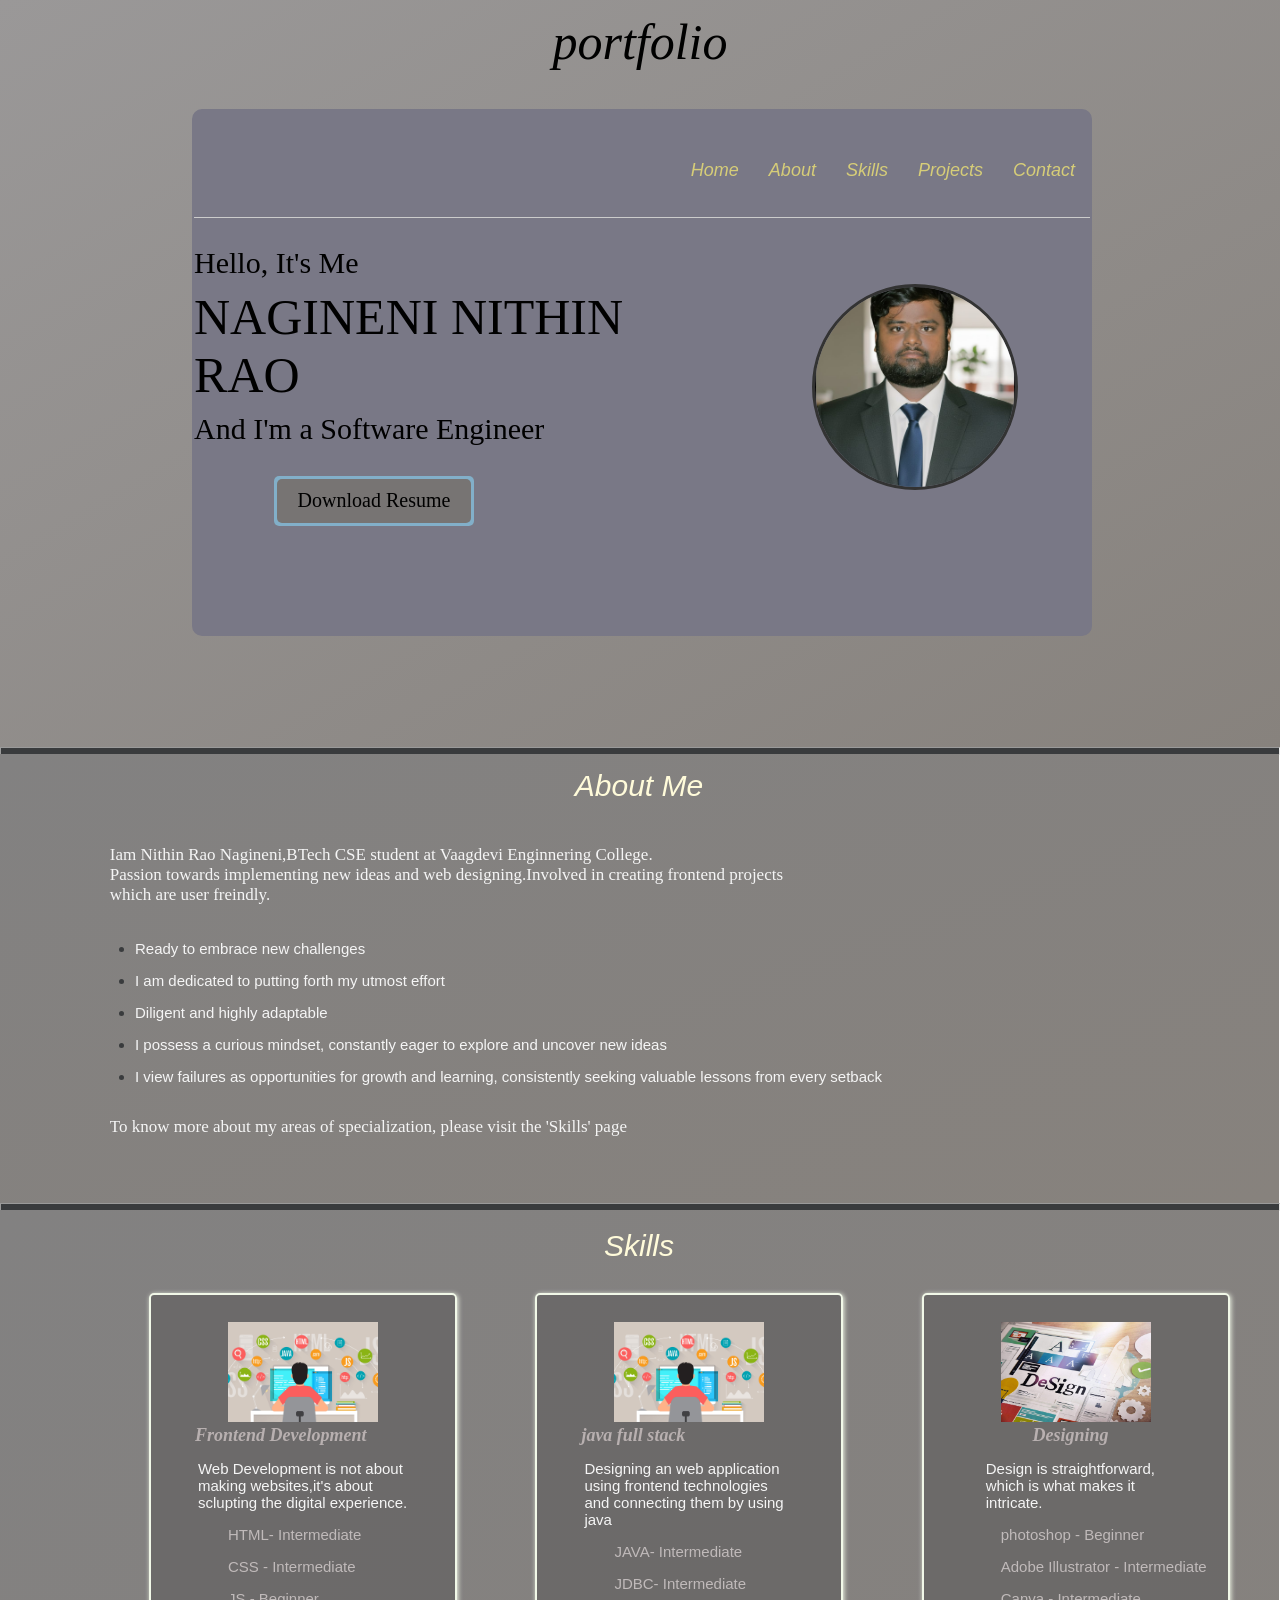
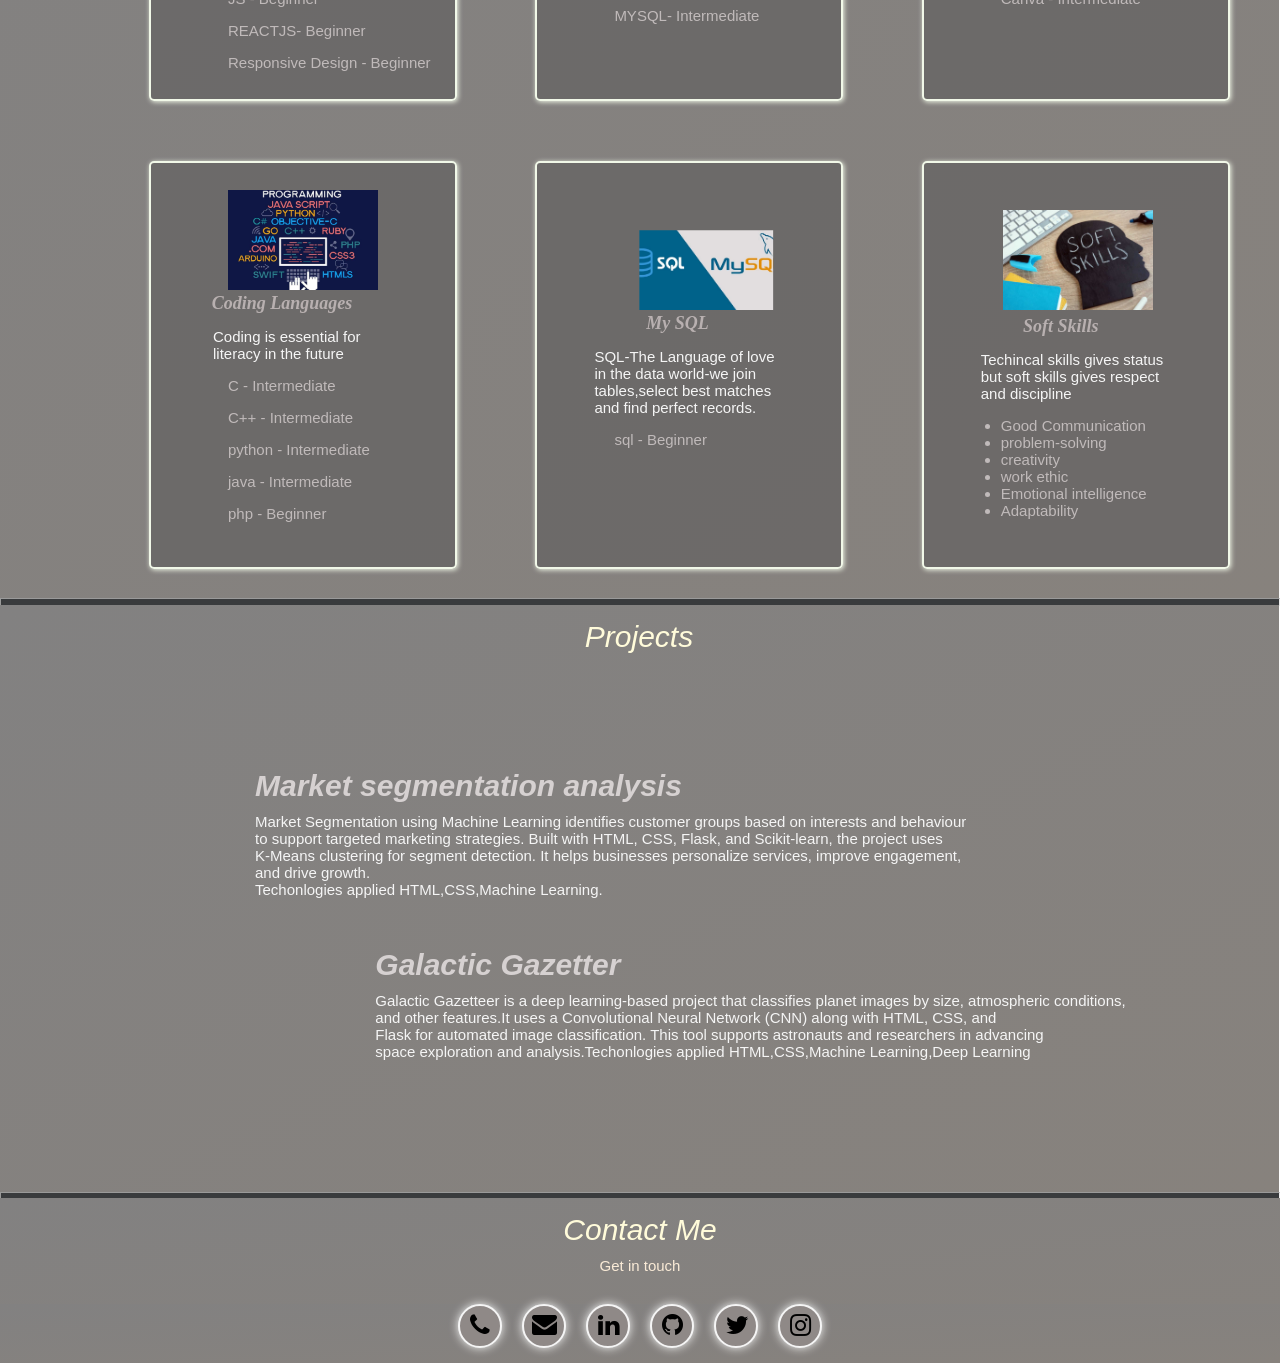
==== index.html @ 0d8ca375 "Add files via upload" ====
<html>
  <head>
    <meta charset="UTF-8" />
    <title>Portfolio</title>
    <link rel="stylesheet" href="portfolio.css" />
    <meta name="viewport" content="width=device-width, initial-scale=1.0" />
    <link
      rel="stylesheet"
      href="https://cdnjs.cloudflare.com/ajax/libs/font-awesome/4.7.0/css/font-awesome.min.css"
    />
  </head>
  <body>
    <!--landing page-->
    <div id="landing">
      <header id="p">portfolio</header>
      <div id="bb">
        <p id="opennav" onclick="openNav()">&#9776;</p>
        <ul class="col-12 col-s-12" id="nav">
          <a
            href="javascrpit:void(0)"
            id="clobt"
            class="closebtn"
            onclick="closeNav()"
            >&times;</a
          >
          <li><a href="#landing">Home</a></li>
          <li><a href="#about">About</a></li>
          <li><a href="#skills">Skills</a></li>
          <li><a href="#projects">Projects</a></li>
          <li><a href="#contact">Contact</a></li>
        </ul>
        <aside class="col-12 col-s-12">
          <div id="con-text">
            <p id="h">Hello, It's Me</p>
            <p id="name">NAGINENI NITHIN RAO</p>
            <p id="job">And I'm a Software Engineer</p>
            <div id="dr">
              <a
                href="https://drive.google.com/file/d/19feHz4hHH4O6u80BTQ4w1viLqyaZ58xB/view?usp=sharing"
                target="_blank"
                >Download Resume</a
              >
            </div>
          </div>
          <div id="con-photo">
            <img src="profileimage.jpg" alt="My Photo" id="profile-pic" />
          </div>
        </aside>
      </div>
    </div>
    <hr />
    <!--About-->
    <div id="about">
      <div id="matter">
        <header id="a">About Me</header>
        <p id="intro">
          Iam Nithin Rao Nagineni,BTech CSE student at Vaagdevi Enginnering
          College.<br />
          Passion towards implementing new ideas and web designing.Involved in
          creating frontend projects<br />
          which are user freindly.
        </p>
        <br />
        <ul>
          <li><p class="po">Ready to embrace new challenges</p></li>
          <li>
            <p class="po">I am dedicated to putting forth my utmost effort</p>
          </li>
          <li><p class="po">Diligent and highly adaptable</p></li>
          <li>
            <p class="po">
              I possess a curious mindset, constantly eager to explore and
              uncover new ideas
            </p>
          </li>
          <li>
            <p class="po">
              I view failures as opportunities for growth and learning,
              consistently seeking valuable lessons from every setback
            </p>
          </li>
        </ul>
        <p id="skil">
          To know more about my areas of specialization, please visit the
          'Skills' page
        </p>
      </div>
    </div>
    <hr />
    <!--Skills-->
    <div id="skills">
      <div id="skillpart">
        <header id="sk">Skills</header>
        <div id="ski">
          <!--web development-->
          <main class="box">
            <article>
              <img src="web.jpg" id="wb" />
            </article>
            <section>
              <div class="topic topicwb">
                <h3>Frontend Development</h3>
                <p>
                  Web Development is not about making websites,it's about
                  sclupting the digital experience.
                </p>
              </div>
              <div class="sklevel">
                <p>HTML- Intermediate</p>
                <p>CSS - Intermediate</p>
                <p>JS - Beginner</p>
                <p>REACTJS- Beginner</p>
                <p>Responsive Design - Beginner</p>
              </div>
            </section>
          </main>
          <!--java fullstack developer-->
          <main class="box">
            <article>
              <img src="web.jpg" id="wb" />
            </article>
            <section>
              <div class="topic topicwb">
                <h3>java full stack</h3>
                <p>
                  Designing an web application using frontend technologies and
                  connecting them by using java
                </p>
              </div>
              <div class="sklevel">
                <p>JAVA- Intermediate</p>
                <p>JDBC- Intermediate</p>
                <p>MYSQL- Intermediate</p>
                <!--<p>JS - Beginner</p>
                                <p>Responsive Design - Beginner</p> -->
              </div>
            </section>
          </main>
          <!--designing-->
          <main class="box">
            <article>
              <img src="Design.jpg" id="des" />
            </article>
            <section>
              <div class="topic topicdes">
                <h3>Designing</h3>
                <p>
                  Design is straightforward, which is what makes it intricate.
                </p>
              </div>
              <div class="sklevel">
                <p>photoshop - Beginner</p>
                <p>Adobe Illustrator - Intermediate</p>
                <p>Canva - Intermediate</p>
              </div>
            </section>
          </main>
          <!--coding lang.-->
          <main class="box">
            <article>
              <img src="cod.jpg" id="cl" />
            </article>
            <section>
              <div class="topic topiccl">
                <h3>Coding Languages</h3>
                <p>Coding is essential for literacy in the future</p>
              </div>
              <div class="sklevel">
                <p>C - Intermediate</p>
                <p>C++ - Intermediate</p>
                <p>python - Intermediate</p>
                <p>java - Intermediate</p>
                <p>php - Beginner</p>
              </div>
            </section>
          </main>
          <!--sql.-->
          <main class="box boxsql">
            <article>
              <img src="sql.jpg" id="sql" />
            </article>
            <section>
              <div class="topic topicsql">
                <h3>My SQL</h3>
                <p>
                  SQL-The Language of love in the data world-we join
                  tables,select best matches and find perfect records.
                </p>
              </div>
              <div class="sklevel">
                <p>sql - Beginner</p>
              </div>
            </section>
          </main>
          <!--remaining-->
          <main class="box">
            <article>
              <img src="soft.jpg" id="ss" />
            </article>
            <section>
              <div class="topic topicss">
                <h3>Soft Skills</h3>
                <p>
                  Techincal skills gives status but soft skills gives respect
                  and discipline
                </p>
              </div>
              <ul class="sklevel">
                <li>Good Communication</li>
                <li>problem-solving</li>
                <li>creativity</li>
                <li>work ethic</li>
                <li>Emotional intelligence</li>
                <li>Adaptability</li>
              </ul>
            </section>
          </main>
        </div>
      </div>
    </div>
    <hr />
    <!--projects-->
    <div id="projects">
      <header id="ph">Projects</header>
      <div id="projpa">
        <!--portfolio-->
        <div class="pronamep">
          <svg height="auto" width="auto">
            <clipPath id="cir">
              <circle cx="120" cy="120" r="70" />
            </clipPath>
            <circle
              cx="120"
              cy="120"
              r="70"
              fill="none"
              stroke="#cecece"
              stroke-width="2px"
            />
            <!-- <image
              x="-58"
              y="-80"
              height="350"
              width="350"
              href="market.jpg"
              clip-path="url(#cir)"
            /> -->
          </svg>
          <main id="expp">
            <h3>Market segmentation analysis</h3>
            <p>
              Market Segmentation using Machine Learning identifies customer
              groups based on interests and behaviour<br>
              to support targeted marketing strategies. Built with HTML, CSS,
              Flask, and Scikit-learn, the project uses<br>
              K-Means clustering for segment detection. It helps businesses
              personalize services, improve engagement,<br>
              and drive growth. <br />Techonlogies applied HTML,CSS,Machine
              Learning.
            </p>
          </main>
        </div>
        <!--galactic-->
        <div class="pronameb">
          <main id="expb">
            <h3>Galactic Gazetter</h3>
            <p>
              Galactic Gazetteer is a deep learning-based project that
              classifies planet images by size, atmospheric conditions,<br> and
              other features.It uses a Convolutional Neural Network (CNN) along
              with HTML, CSS, and <br>Flask for automated image classification. This
              tool supports astronauts and researchers in advancing<br> space
              exploration and analysis.Techonlogies applied HTML,CSS,Machine
              Learning,Deep Learning
            </p>
          </main>
        </div>
      </div>
    </div>
    <hr />
    <!--contact-->
    <div id="contact">
      <header id="conhe">
        <p id="cm">Contact Me</p>
        <p id="git">Get in touch</p>
      </header>
      <div id="sl">
        <a href="tel:+919346453961"
          ><div id="c"><i class="fa fa-phone" id="fa"></i></div
        ></a>
        <a
          href="https://mail.google.com/mail/?view=cm&fs=1&to=nagineninithinrao399@gmail.com"
          target="_blank"
        >
          <div id="c"><i class="fa fa-envelope" id="mail"></i></div
        ></a>
        <a href="https://www.linkedin.com/in/nithin-rao-nagineni-589701262"
          ><div id="c"><i class="fa fa-linkedin" id="fa"></i></div
        ></a>
        <a href="https://github.com/nagineninithinrao"
          ><div id="c"><i class="fa fa-github" id="fa"></i></div
        ></a>
        <a href="https://x.com/nithin_nagineni?t=eUoH2cyWP7BgaZZUx0p5wg&s=09"
          ><div id="c"><i class="fa fa-twitter" id="fa"></i></div
        ></a>
        <a href="https://www.instagram.com/nithinnagineni/"
          ><div id="c"><i class="fa fa-instagram" id="fa"></i></div
        ></a>
      </div>
    </div>
  </body>
  <script src="portfolio.js"></script>
</html>
---- portfolio.css ----
body,
html {
  box-sizing: border-box;
  margin: 0;
  padding: 0;
}
[class*="col-"] {
  width: 100%;
}
#profile-pic {
  width: 150px; /* control size */
  height: 150px; /* make it square */
  border-radius: 50%; /* makes the image circular */
  object-fit: cover; /* crop if needed */
  border: 3px solid #333; /* optional border */
  display: block;
  margin: 20px auto; /* center horizontally and add vertical spacing */
}
aside.col-12.col-s-12 {
  display: flex;
  align-items: center;
  justify-content: space-evenly;
  gap: 20px;
  padding: 20px 0;
  border-top: 1px solid #ccc;
}

/* Text container */
#con-text {
  flex: 60%;
}

#con-text p {
  margin: 8px 0;
}

/* Photo container */
#con-photo {
  flex-shrink: 0;
  flex: 40%;
}

#profile-pic {
  width: 200px;
  height: 200px;
  border-radius: 50%;
  object-fit: cover;
  border: 3px solid #333;
  display: block;
}

/* Responsive: stack on small screens */
@media (max-width: 600px) {
  aside.col-12.col-s-12 {
    flex-direction: column;
    align-items: center;
    text-align: center;
  }

  #con-text {
    margin-bottom: 15px;
  }
}

@media only screen and (min-width: 600px) {
  .col-s-1 {
    width: 8.33%;
  }
  .col-s-2 {
    width: 16.66%;
  }
  .col-s-3 {
    width: 25%;
  }
  .col-s-4 {
    width: 33.33%;
  }
  .col-s-5 {
    width: 41.66%;
  }
  .col-s-6 {
    width: 50%;
  }
  .col-s-7 {
    width: 58.33%;
  }
  .col-s-8 {
    width: 66.66%;
  }
  .col-s-9 {
    width: 75%;
  }
  .col-s-10 {
    width: 83.33%;
  }
  .col-s-11 {
    width: 91.66%;
  }
  .col-s-12 {
    width: 100%;
  }
}
@media only screen and (min-width: 768px) {
  .col-1 {
    width: 8.33%;
  }
  .col-2 {
    width: 16.66%;
  }
  .col-3 {
    width: 25%;
  }
  .col-4 {
    width: 33.33%;
  }
  .col-5 {
    width: 41.66%;
  }
  .col-6 {
    width: 50%;
  }
  .col-7 {
    width: 58.33%;
  }
  .col-8 {
    width: 66.66%;
  }
  .col-9 {
    width: 75%;
  }
  .col-10 {
    width: 83.33%;
  }
  .col-11 {
    width: 91.66%;
  }
  .col-12 {
    width: 100%;
  }
}
/*Landing page*/
#landing {
  width: 100%;
  height: 747px;
  background-image: linear-gradient(
    to bottom right,
    rgb(154, 152, 152),
    rgb(135, 130, 125)
  );
}
#p {
  font-size: 2em;
  padding-top: 1%;
  text-align: center;
  font-size: 50px;
  font-style: italic;
  font-family: Cambria, Cochin, Georgia, Times, "Times New Roman", serif;
  text-shadow: 1px 1px #b19b59;
}

#bb {
  width: 70%;
  height: 70%;
  margin-left: 15%;
  margin-top: 3%;
  display: block;
  justify-content: center;
  align-content: center;
  background-color: #797886;
  box-shadow: 2px 2px 4px transparent;
  border-radius: 10px;
  padding: 2px;
}

#opennav {
  display: none;
  font-size: 30px;
  cursor: pointer;
  margin-left: 15px;
  margin-top: 10px;
}
#clobt {
  text-decoration: none;
  display: none;
  position: absolute;
  top: -10px;
  right: 30px;
  font-size: 30px;
  color: #fffbda;
}
@media screen and (min-width: 0) and (max-width: 768px) {
  #bb {
    display: flex;
    justify-content: center;
    align-content: center;
    width: auto;
    height: auto;
    margin: 2%;
  }
}
#nav {
  list-style-type: none;
  margin-top: -50px;
  display: flex;
  justify-content: flex-end;
  padding: 0;
  overflow: hidden;
  background-color: inherit;
}
#nav li {
  float: left;
}
#nav li a {
  display: block;
  padding: 20px 15px;
  text-decoration: none;
  text-align: center;
  font-size: 18px;
  font-family: Arial, Helvetica, sans-serif;
  color: #d6cd78;
  font-style: italic;
  transition: color 0.5s ease;
}
#nav li a:hover {
  color: #213d2c;
}
@media screen and (min-width: 0) and (max-width: 600px) {
  #opennav,
  #clobt {
    display: block;
  }
  #nav {
    width: 0;
    height: auto;
    overflow-x: hidden;
    position: absolute;
    margin-top: 20px;
    display: block;
    transition: 0.5s;
    margin-left: -300px;
    margin-top: 50px;
  }
  #nav li {
    float: none;
  }
  #nav li a {
    padding: 23px;
  }
}
@media screen and (min-width: 600px) and (max-width: 768px) {
  #nav {
    width: auto;
    height: auto;
    overflow: hidden;
    position: relative;
    margin-top: 5px;
    display: block;
  }
  #nav li {
    float: none;
  }
  #nav li a {
    padding: 25px 20px;
  }
}
#con {
  margin: 40px 80px 20px;
  font-family: "Gill Sans", "Gill Sans MT", Calibri, "Trebuchet MS", sans-serif;
}
#h {
  font-size: 30px;
  margin-bottom: 1px;
}
#name {
  font-size: 50px;
  margin-left: -5px;
  margin-top: 0;
  margin-bottom: 1px;
}
#job {
  margin-top: 0;
  font-size: 30px;
  margin-bottom: 0;
}
@media screen and (min-width: 600px) and (max-width: 768px) {
  #con {
    width: auto;
    margin: 10%;
  }
}
#dr {
  margin: 30px 80px 10px 80px;
  width: 180px;
  height: 30px;
  padding: 10px;
  position: relative;
  overflow: hidden;
  background-color: #777473;
  border-radius: 5px;
  display: flex;
  justify-content: center;
  align-items: center;
}
#dr::before {
  content: "";
  position: absolute;
  height: 180%;
  width: 220px;
  background-color: rgb(130, 175, 201);
  z-index: 1; /* Ensure it is below the text but above the background */
}
#dr:hover::before {
  animation: animate 3s linear infinite;
}
#dr::after {
  content: "";
  position: absolute;
  inset: 3px;
  background-color: inherit;
  border-radius: 5px;
  z-index: 2; /* Ensure it is above the ::before element but below the text */
}
@keyframes animate {
  0% {
    transform: rotate(0deg);
  }
  100% {
    transform: rotate(360deg);
  }
}
#dr a {
  text-decoration: none;
  color: black;
  font-size: 20px;
  z-index: 3; /* Ensure the text is above all other elements */
}
@media screen and (min-width: 600px) and (max-width: 768px) {
  #dr {
    margin: 10%;
  }
}
hr {
  background-color: #393b3d;
  height: 6px;
  margin: 0%;
}

/*about*/
#about {
  margin: -1px;
  padding: 2px 0 50px;
  width: 100%;
  height: auto;
  background-image: linear-gradient(
    to bottom right,
    rgb(130, 129, 129),
    rgb(135, 130, 125)
  );
  display: block;
}
#matter {
  margin: 0 10px;
}

#a {
  font-size: 30px;
  font-family: Verdana, Geneva, Tahoma, sans-serif;
  color: #fffbda;
  padding: 1% 25%;
  font-style: oblique;
  text-align: center;
}
#intro {
  color: whitesmoke;
  font-size: 17px;
  font-style: normal;
  font-family: Georgia, "Times New Roman", Times, serif;
  padding: 1% 8% 0;
}
#about ul {
  list-style-type: disc;
  color: #393b3d;
  padding: 0% 10%;
  margin-top: -15px;
  margin-bottom: 25px;
}

#about li .po {
  color: whitesmoke;
  font-size: 15px;
  font-family: Arial, Helvetica, sans-serif;
}
#skil {
  color: whitesmoke;
  font-size: 17px;
  font-style: normal;
  font-family: Georgia, "Times New Roman", Times, serif;
  padding: 1% 8% 0;
  margin-top: -5px;
}

/*skills*/

#skills {
  margin: -1px;
  width: 100%;
  height: auto;
  background-image: linear-gradient(
    to bottom right,
    rgb(130, 129, 129),
    rgb(135, 130, 125)
  );
}
#skillpart {
  margin: 0 10px;
}
#sk {
  font-size: 30px;
  font-family: Verdana, Geneva, Tahoma, sans-serif;
  color: #fffbda;
  font-style: oblique;
  text-align: center;
  padding-top: 1.5%;
}
#ski {
  display: flex;
  flex-wrap: wrap;
  justify-content: space-around;
  margin-left: 8%;
}
.box {
  width: 300px;
  height: 400px;
  padding: 2px;
  margin: 30px 20px;
  background-color: rgba(103, 101, 100, 0.8);
  border-radius: 5px;
  border: 2px solid #f1f8e8;
  box-shadow: 1px 1px 5px #f1f8e8;
  display: block;
  justify-content: center;
  transition: transform 0.5s ease;
}
@media screen and (min-width: 600px) and (max-width: 768px) {
  .box {
    margin: 25px 9px;
  }
}
.box img {
  width: 150px;
  height: 100px;
  object-fit: cover;
  margin: 25px 25% -15px;
}
.topic {
  padding: 0 10% 0;
}
.topic h3 {
  font-family: Georgia, "Times New Roman", Times, serif;
  font-size: 18px;
  font-style: italic;
  color: rgb(184, 176, 176);
  margin-bottom: -1px;
}
.topic p {
  font-family: Arial, Helvetica, sans-serif;
  font-size: 15px;
  color: whitesmoke;
}
.sklevel {
  font-family: sans-serif;
  color: rgb(192, 186, 186);
  font-size: 15px;
  padding-left: 25%;
}
.topicwb h3 {
  padding: 0 5%;
}
.topicwb p {
  padding: 0 15px;
}
.box img#des {
  clip-path: inset(19.8px px 0 1px);
}
.topicdes h3 {
  padding: 0 32%;
}
.topicdes p {
  padding: 0 30px;
}
.box img#cl {
  clip-path: inset(16px px 21px 3px);
}
.topiccl h3 {
  padding: 0 12%;
}
.topiccl p {
  padding: 0 30px;
}
.box img#sql {
  width: auto;
  padding: 20px 3 20px;
  clip-path: inset(40px 25px 2px);
}
.topicsql h3 {
  padding: 0 32%;
  margin-top: -2px;
}
.topicsql p {
  padding: 0 20px 0 25px;
}
.box img#cont {
  width: auto;
  clip-path: inset();
  padding: 20px 3 2px;
}
.topicont h3 {
  padding: 0 16%;
}
.topicont p {
  padding: 0 20px 0 25px;
}
.box img#ss {
  width: auto;
  clip-path: inset();
  padding: 20px 25px 3 2px;
}
.topicss h3 {
  padding: 0 28%;
}
.topicss p {
  padding: 0 20px 0 25px;
}
.box:hover {
  background-color: #777676;
  transform: scale(1.1);
}

/*projects*/
#projects {
  margin: -1px;
  width: 100%;
  height: auto;
  background-image: linear-gradient(
    to bottom right,
    rgb(130, 129, 129),
    rgb(135, 130, 125)
  );
}
#Ph {
  font-size: 30px;
  font-style: oblique;
  font-family: Verdana, Geneva, Tahoma, sans-serif;
  color: #fffbda;
  text-align: center;
  padding-top: 15px;
}
.pronamep {
  width: 70%;
  height: 250px;
  margin: 1.5% 15% 0;
  display: flex;
}

#expp {
  margin: 4% 54% 0 0;
}
#expp h3 {
  font-size: 30px;
  font-family: "Franklin Gothic Medium", "Arial Narrow", Arial, sans-serif;
  font-style: italic;
  color: rgb(214, 209, 209);
  margin: 14% auto 0 15%;
  white-space: nowrap;
  text-align: center;
}
#expp p {
  font-family: Arial, Helvetica, sans-serif;
  font-size: 15px;
  color: whitesmoke;
  margin: 10px -200% 0 15%;
}
@media screen and (min-width: 600px) and (max-width: 768px) {
  #expp {
    margin: 8% 8% 0 0;
  }
  #expp h3 {
    margin: 8% 28% 0 28%;
  }
  #expp p {
    margin: 5px -50% 0 10%;
  }
}
.pronameb {
  width: 70%;
  height: 250px;
  display: flex;
  margin: 1.5% 15% 0 0;
}
#expb {
  margin: -5% 50% 0 10%;
}
#expb h3 {
  font-size: 30px;
  font-family: "Franklin Gothic Medium", "Arial Narrow", Arial, sans-serif;
  font-style: italic;
  color: rgb(214, 209, 209);
  margin: 14% auto 0 80%;
  white-space: nowrap;
  text-align: center;
}
#expb p {
  font-family: Arial, Helvetica, sans-serif;
  font-size: 15px;
  color: whitesmoke;
  margin: 10px -300% 0 80%;
}
.pronameb img {
  width: 150px;
  height: 150px;
  object-fit: cover;
  border-radius: 50%;
  margin: -30px 180px;
}

@media screen and (min-width: 600px) and (max-width: 768px) {
  #expb {
    margin: 0 10% 0 10%;
  }
  #expb h3 {
    margin: -20% 80% 0;
  }
  #expb p {
    margin: 5px -120% 0 15%;
  }
}

/*contact*/
#contact {
  margin-top: -32px;
  width: 100%;
  height: auto;
  background-image: linear-gradient(
    to bottom right,
    rgb(130, 129, 129),
    rgb(135, 130, 125)
  );
}
#cm {
  font-size: 30px;
  font-style: oblique;
  font-family: Verdana, Geneva, Tahoma, sans-serif;
  color: #fffbda;
  text-align: center;
  padding-top: 15px;
}
#git {
  font-size: 15px;
  font-family: Arial, Helvetica, sans-serif;
  color: antiquewhite;
  text-align: center;
  margin: -20px 0 0 0;
}
#sl {
  background-image: linear-gradient(
    to bottom right,
    rgb(130, 129, 129),
    rgb(135, 130, 125)
  );
  display: flex;
  justify-content: center;
  align-items: flex-end;
  margin: 30px 0 0;
  padding-bottom: 15px;
  gap: 20px;
}
#c {
  width: 40px;
  height: 40px;
  border-radius: 50px;
  background-color: #8f8987;
  border: 2px solid whitesmoke;
  box-shadow: 0 0 10px whitesmoke;
}
#sl i {
  color: black;
  font-size: 25px;
}
#sl #mail {
  padding: 6px 8px;
}
#sl #fa {
  padding: 7px 10px;
}
#sl #facebook {
  padding: 8px 13px;
}
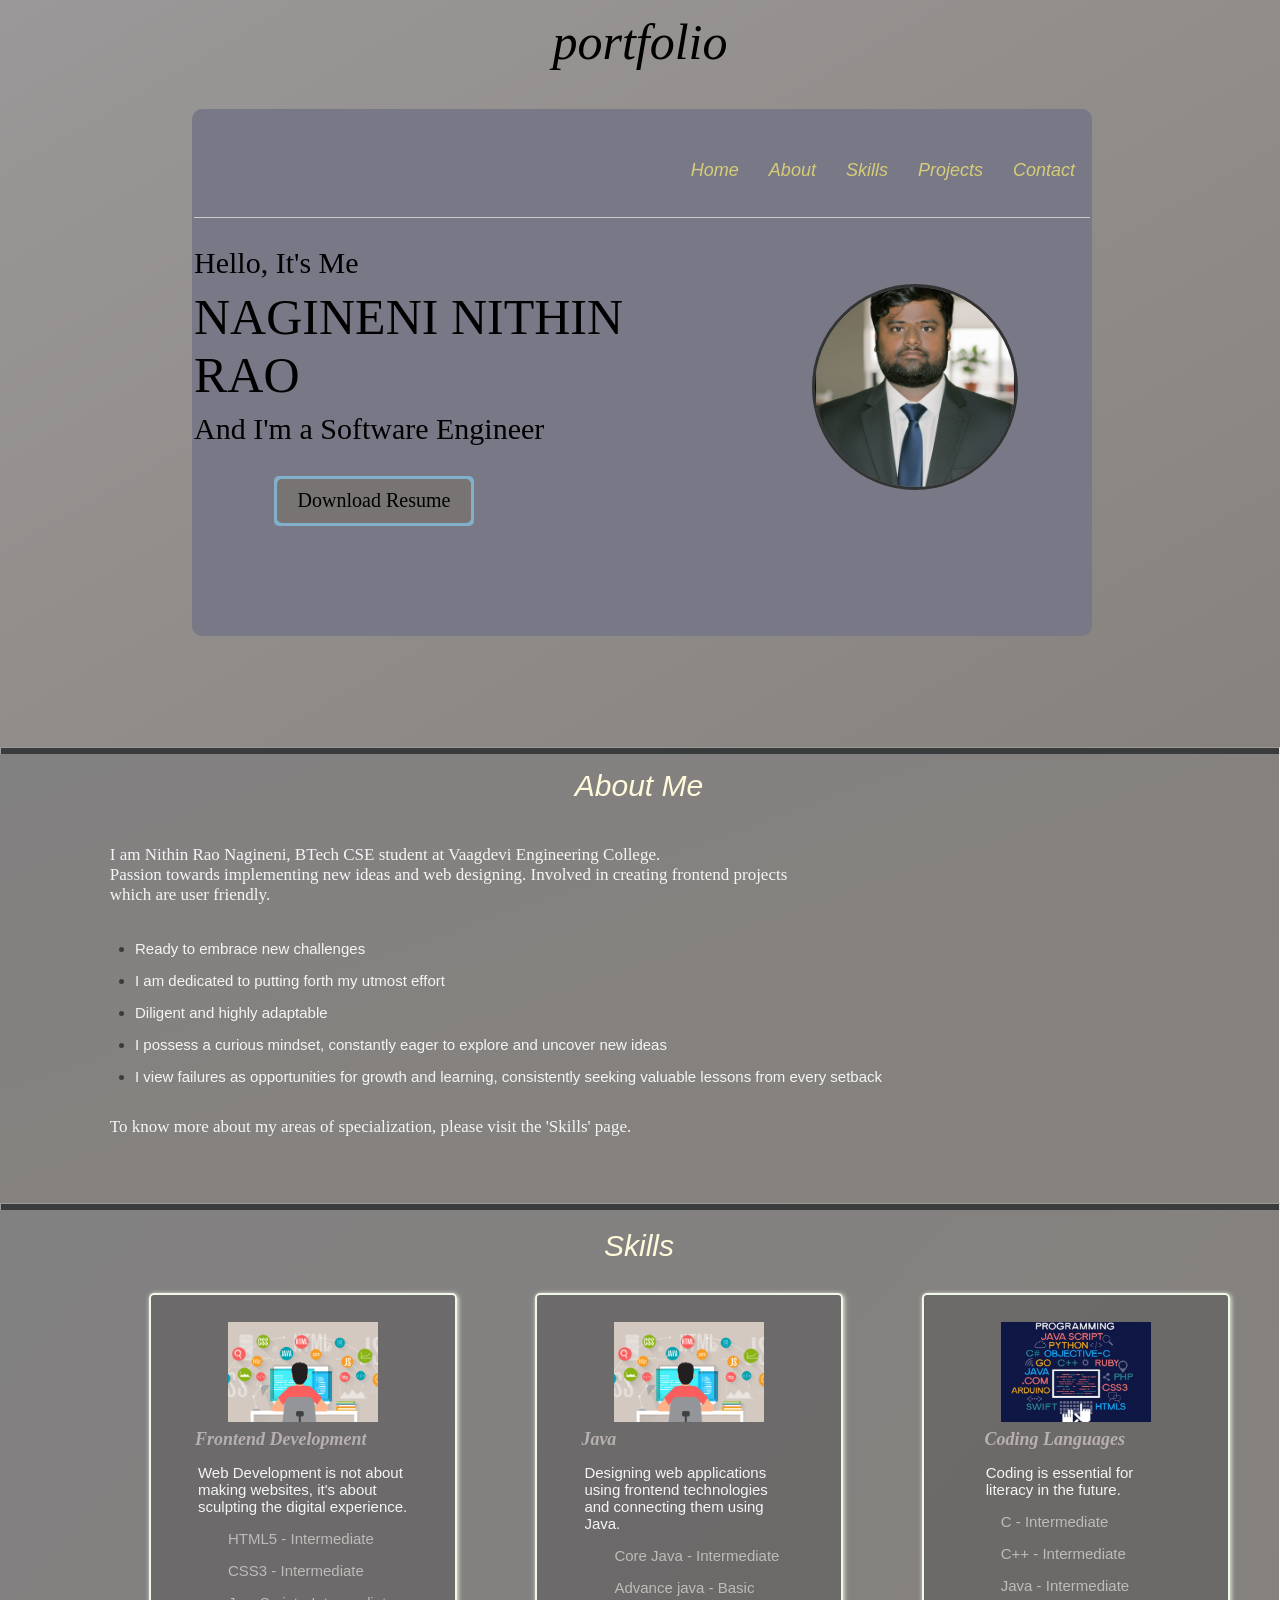
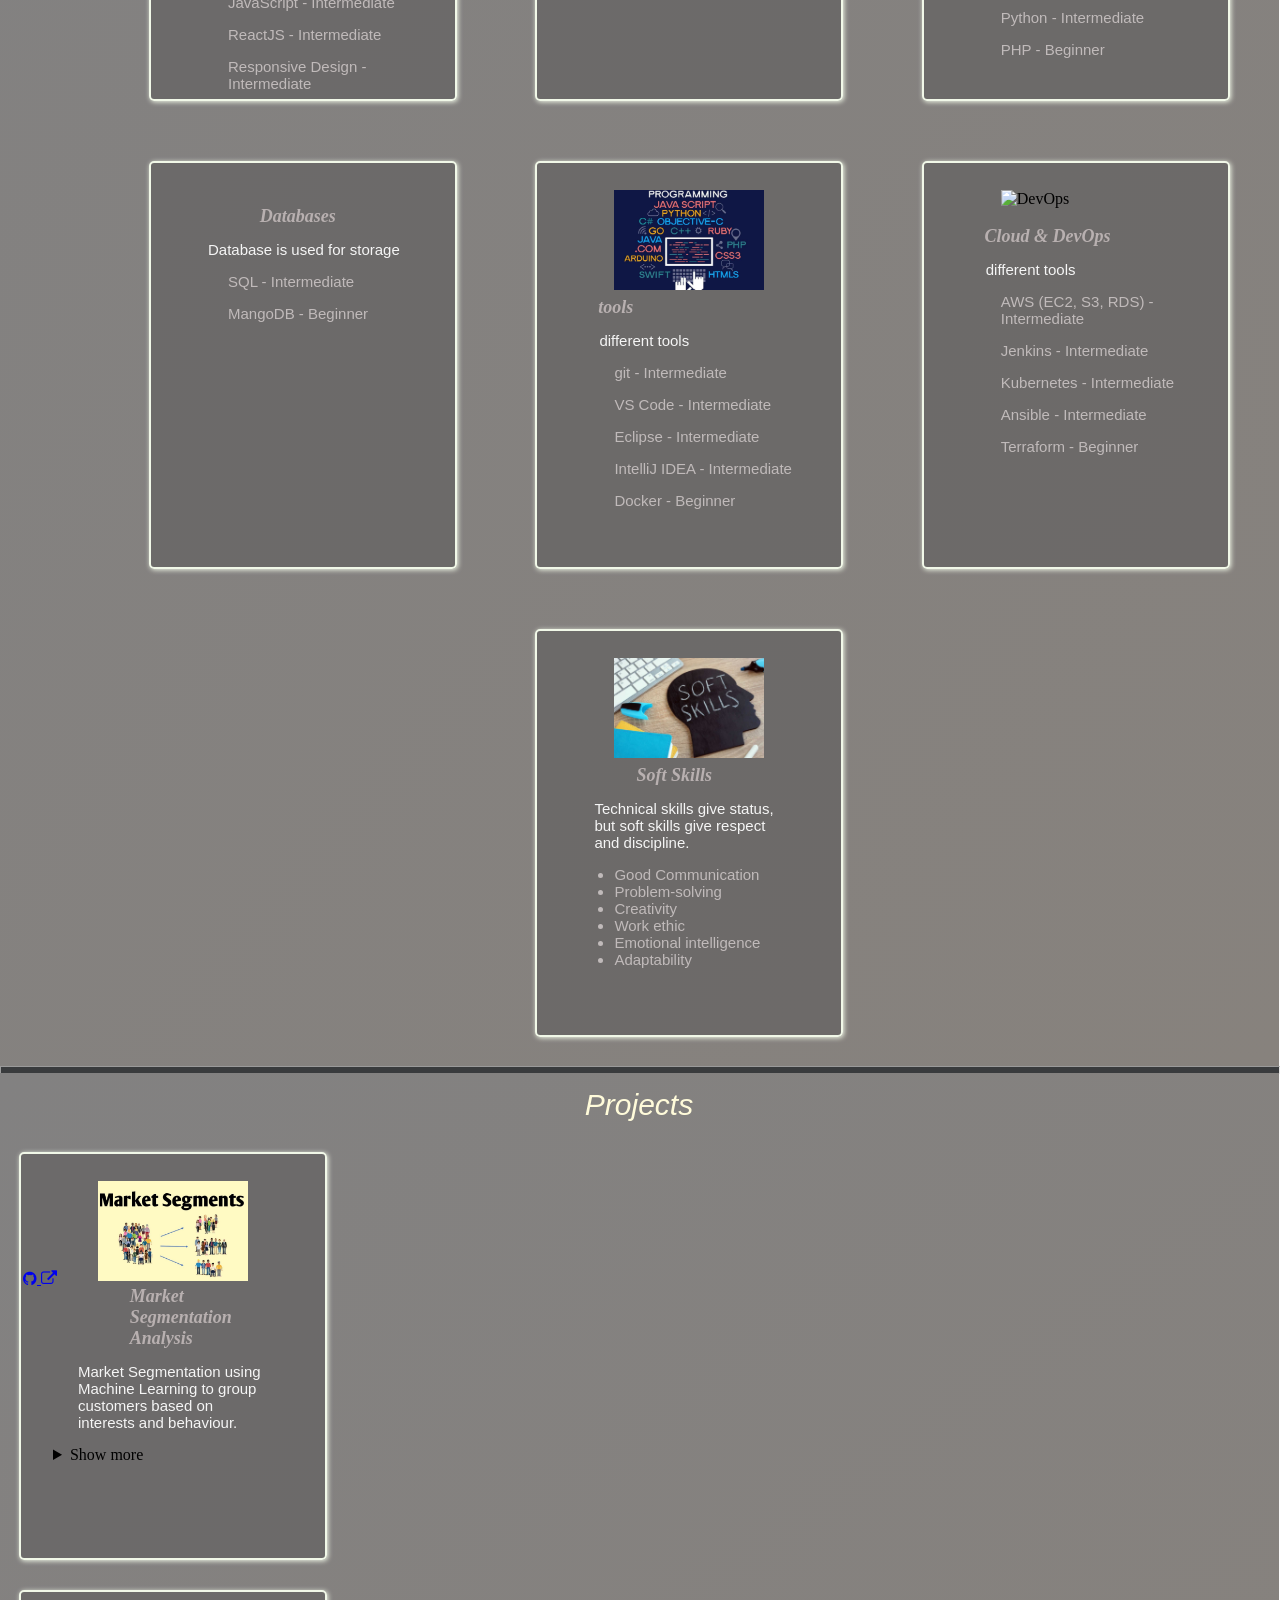
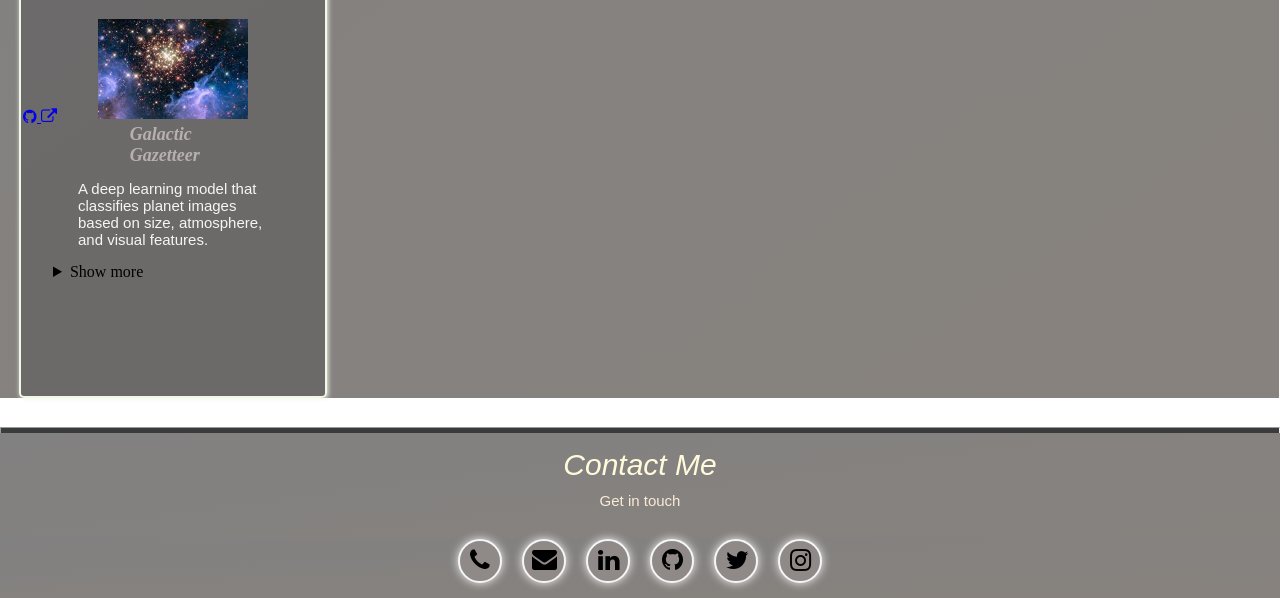
==== commit c51fa0ce: "made some structure changes Updated HTML structure and content for the portfolio page, including imp" ====
--- a/index.html
+++ b/index.html
@@ -1,4 +1,5 @@
-<html>
+<!DOCTYPE html>
+<html lang="en">
   <head>
     <meta charset="UTF-8" />
     <title>Portfolio</title>
@@ -14,21 +15,26 @@
     <div id="landing">
       <header id="p">portfolio</header>
       <div id="bb">
+        <!-- mobile menu icon -->
         <p id="opennav" onclick="openNav()">&#9776;</p>
+
+        <!-- navigation -->
         <ul class="col-12 col-s-12" id="nav">
           <a
-            href="javascrpit:void(0)"
+            href="javascript:void(0)"
             id="clobt"
             class="closebtn"
             onclick="closeNav()"
             >&times;</a
           >
-          <li><a href="#landing">Home</a></li>
-          <li><a href="#about">About</a></li>
-          <li><a href="#skills">Skills</a></li>
-          <li><a href="#projects">Projects</a></li>
-          <li><a href="#contact">Contact</a></li>
+          <li><a href="#landing" onclick="closeNav()">Home</a></li>
+          <li><a href="#about" onclick="closeNav()">About</a></li>
+          <li><a href="#skills" onclick="closeNav()">Skills</a></li>
+          <li><a href="#projects" onclick="closeNav()">Projects</a></li>
+          <li><a href="#contact" onclick="closeNav()">Contact</a></li>
         </ul>
+
+        <!-- main hero area -->
         <aside class="col-12 col-s-12">
           <div id="con-text">
             <p id="h">Hello, It's Me</p>
@@ -48,17 +54,19 @@
         </aside>
       </div>
     </div>
+
     <hr />
+
     <!--About-->
     <div id="about">
       <div id="matter">
         <header id="a">About Me</header>
         <p id="intro">
-          Iam Nithin Rao Nagineni,BTech CSE student at Vaagdevi Enginnering
+          I am Nithin Rao Nagineni, BTech CSE student at Vaagdevi Engineering
           College.<br />
-          Passion towards implementing new ideas and web designing.Involved in
+          Passion towards implementing new ideas and web designing. Involved in
           creating frontend projects<br />
-          which are user freindly.
+          which are user friendly.
         </p>
         <br />
         <ul>
@@ -82,11 +90,13 @@
         </ul>
         <p id="skil">
           To know more about my areas of specialization, please visit the
-          'Skills' page
+          'Skills' page.
         </p>
       </div>
     </div>
+
     <hr />
+
     <!--Skills-->
     <div id="skills">
       <div id="skillpart">
@@ -95,121 +105,141 @@
           <!--web development-->
           <main class="box">
             <article>
-              <img src="web.jpg" id="wb" />
+              <img src="web.jpg" id="wb" alt="Frontend Development" />
             </article>
             <section>
               <div class="topic topicwb">
                 <h3>Frontend Development</h3>
                 <p>
-                  Web Development is not about making websites,it's about
-                  sclupting the digital experience.
+                  Web Development is not about making websites, it's about
+                  sculpting the digital experience.
                 </p>
               </div>
               <div class="sklevel">
-                <p>HTML- Intermediate</p>
-                <p>CSS - Intermediate</p>
-                <p>JS - Beginner</p>
-                <p>REACTJS- Beginner</p>
-                <p>Responsive Design - Beginner</p>
-              </div>
-            </section>
-          </main>
+                <p>HTML5 - Intermediate</p>
+                <p>CSS3 - Intermediate</p>
+                <p>JavaScript - Intermediate</p>
+                <p>ReactJS - Intermediate</p>
+                <p>Responsive Design - Intermediate</p>
+              </div>
+            </section>
+          </main>
+
           <!--java fullstack developer-->
           <main class="box">
             <article>
-              <img src="web.jpg" id="wb" />
+              <img src="web.jpg" id="wb" alt="Java" />
             </article>
             <section>
               <div class="topic topicwb">
-                <h3>java full stack</h3>
+                <h3>Java</h3>
                 <p>
-                  Designing an web application using frontend technologies and
-                  connecting them by using java
+                  Designing web applications using frontend technologies and
+                  connecting them using Java.
                 </p>
               </div>
               <div class="sklevel">
-                <p>JAVA- Intermediate</p>
-                <p>JDBC- Intermediate</p>
-                <p>MYSQL- Intermediate</p>
-                <!--<p>JS - Beginner</p>
-                                <p>Responsive Design - Beginner</p> -->
-              </div>
-            </section>
-          </main>
-          <!--designing-->
-          <main class="box">
-            <article>
-              <img src="Design.jpg" id="des" />
-            </article>
-            <section>
-              <div class="topic topicdes">
-                <h3>Designing</h3>
-                <p>
-                  Design is straightforward, which is what makes it intricate.
-                </p>
-              </div>
-              <div class="sklevel">
-                <p>photoshop - Beginner</p>
-                <p>Adobe Illustrator - Intermediate</p>
-                <p>Canva - Intermediate</p>
-              </div>
-            </section>
-          </main>
+                <p>Core Java - Intermediate</p>
+                <p>Advance java - Basic</p>
+              </div>
+            </section>
+          </main>
+
           <!--coding lang.-->
           <main class="box">
             <article>
-              <img src="cod.jpg" id="cl" />
+              <img src="cod.jpg" id="cl" alt="Coding Languages" />
             </article>
             <section>
               <div class="topic topiccl">
                 <h3>Coding Languages</h3>
-                <p>Coding is essential for literacy in the future</p>
+                <p>Coding is essential for literacy in the future.</p>
               </div>
               <div class="sklevel">
                 <p>C - Intermediate</p>
                 <p>C++ - Intermediate</p>
-                <p>python - Intermediate</p>
-                <p>java - Intermediate</p>
-                <p>php - Beginner</p>
-              </div>
-            </section>
-          </main>
+                <p>Java - Intermediate</p>
+                <p>Python - Intermediate</p>
+                <p>PHP - Beginner</p>
+              </div>
+            </section>
+          </main>
+
           <!--sql.-->
           <main class="box boxsql">
             <article>
-              <img src="sql.jpg" id="sql" />
+              <img src="database.jpg" id="sql" alt="SQL" />
             </article>
             <section>
               <div class="topic topicsql">
-                <h3>My SQL</h3>
-                <p>
-                  SQL-The Language of love in the data world-we join
-                  tables,select best matches and find perfect records.
-                </p>
-              </div>
-              <div class="sklevel">
-                <p>sql - Beginner</p>
-              </div>
-            </section>
-          </main>
-          <!--remaining-->
-          <main class="box">
-            <article>
-              <img src="soft.jpg" id="ss" />
+                <h3>Databases</h3>
+                <p>Database is used for storage</p>
+              </div>
+              <div class="sklevel">
+                <p>SQL - Intermediate</p>
+                <p>MangoDB - Beginner</p>
+              </div>
+            </section>
+          </main>
+
+          <!-- tools -->
+          <main class="box">
+            <article>
+              <img src="cod.jpg" id="cl" alt="Coding Languages" />
+            </article>
+            <section>
+              <div class="topic topiccl">
+                <h3>tools</h3>
+                <p>different tools</p>
+              </div>
+              <div class="sklevel">
+                <p>git - Intermediate</p>
+                <p>VS Code - Intermediate</p>
+                <p>Eclipse - Intermediate</p>
+                <p>IntelliJ IDEA - Intermediate</p>
+                <p>Docker - Beginner</p>
+              </div>
+            </section>
+          </main>
+
+          <!-- Devops -->
+          <main class="box">
+            <article>
+              <img src="Devops.png" id="devops" alt="DevOps" />
+            </article>
+            <section>
+              <div class="topic topiccl">
+                <h3>Cloud & DevOps</h3>
+                <p>different tools</p>
+              </div>
+              <div class="sklevel">
+                <p>AWS (EC2, S3, RDS) - Intermediate</p>
+                <p>Jenkins - Intermediate</p>
+                <p>Kubernetes - Intermediate</p>
+                <p>Ansible - Intermediate</p>
+                <p>Terraform - Beginner</p>
+              </div>
+            </section>
+          </main>
+
+          <!--soft skills-->
+          <main class="box">
+            <article>
+              <img src="soft.jpg" id="ss" alt="Soft Skills" />
             </article>
             <section>
               <div class="topic topicss">
                 <h3>Soft Skills</h3>
                 <p>
-                  Techincal skills gives status but soft skills gives respect
-                  and discipline
+                  Technical skills give status, but soft skills give respect and
+                  discipline.
                 </p>
               </div>
               <ul class="sklevel">
                 <li>Good Communication</li>
-                <li>problem-solving</li>
-                <li>creativity</li>
-                <li>work ethic</li>
+                <li>Problem-solving</li>
+                <li>Creativity</li>
+                <li>Work ethic</li>
                 <li>Emotional intelligence</li>
                 <li>Adaptability</li>
               </ul>
@@ -218,66 +248,142 @@
         </div>
       </div>
     </div>
+
     <hr />
+
     <!--projects-->
     <div id="projects">
-      <header id="ph">Projects</header>
-      <div id="projpa">
-        <!--portfolio-->
-        <div class="pronamep">
-          <svg height="auto" width="auto">
-            <clipPath id="cir">
-              <circle cx="120" cy="120" r="70" />
-            </clipPath>
-            <circle
-              cx="120"
-              cy="120"
-              r="70"
-              fill="none"
-              stroke="#cecece"
-              stroke-width="2px"
-            />
-            <!-- <image
-              x="-58"
-              y="-80"
-              height="350"
-              width="350"
-              href="market.jpg"
-              clip-path="url(#cir)"
-            /> -->
-          </svg>
-          <main id="expp">
-            <h3>Market segmentation analysis</h3>
-            <p>
-              Market Segmentation using Machine Learning identifies customer
-              groups based on interests and behaviour<br>
-              to support targeted marketing strategies. Built with HTML, CSS,
-              Flask, and Scikit-learn, the project uses<br>
-              K-Means clustering for segment detection. It helps businesses
-              personalize services, improve engagement,<br>
-              and drive growth. <br />Techonlogies applied HTML,CSS,Machine
-              Learning.
-            </p>
-          </main>
-        </div>
-        <!--galactic-->
-        <div class="pronameb">
-          <main id="expb">
-            <h3>Galactic Gazetter</h3>
-            <p>
-              Galactic Gazetteer is a deep learning-based project that
-              classifies planet images by size, atmospheric conditions,<br> and
-              other features.It uses a Convolutional Neural Network (CNN) along
-              with HTML, CSS, and <br>Flask for automated image classification. This
-              tool supports astronauts and researchers in advancing<br> space
-              exploration and analysis.Techonlogies applied HTML,CSS,Machine
-              Learning,Deep Learning
-            </p>
+      <div id="projectpart">
+        <header id="Ph">Projects</header>
+        <div id="projects-list">
+          <!-- Project 1 -->
+          <main class="box project-box">
+            <article class="project-img-wrapper">
+              <img
+                src="market.jpg"
+                class="project-img"
+                alt="Market Segmentation"
+              />
+              <!-- hover overlay -->
+              <div class="project-overlay">
+                <!-- GitHub: project code -->
+                <a
+                  href="https://github.com/nagineninithinrao/market-segmentation-analysis-mc-donald-s-"
+                  class="overlay-icon"
+                  target="_blank"
+                  title="View Code on GitHub"
+                >
+                  <i class="fa fa-github"></i>
+                </a>
+                <!-- Live UI / demo -->
+                <a
+                  href="https://nagineninithinrao.github.io/market-segmentation-analysis-mc-donald-s-/"
+                  class="overlay-icon"
+                  target="_blank"
+                  title="View Live Project"
+                >
+                  <i class="fa fa-external-link"></i>
+                </a>
+              </div>
+            </article>
+            <section>
+              <div class="topic topicsql">
+                <h3>Market Segmentation Analysis</h3>
+                <p class="project-short">
+                  Market Segmentation using Machine Learning to group customers
+                  based on interests and behaviour.
+                </p>
+
+                <details class="project-details">
+                  <summary>Show more</summary>
+                  <p>
+                    This project identifies customer groups using K-Means
+                    clustering to support targeted marketing strategies. Built
+                    with HTML, CSS, Flask, and Scikit-learn, it helps businesses
+                    personalize services, improve engagement, and drive growth.
+                  </p>
+                  <p>
+                    <strong>Technologies:</strong> HTML, CSS, Flask,
+                    Scikit-learn, Machine Learning.
+                  </p>
+                  <a
+                    href="https://github.com/nagineninithinrao/market-segmentation-analysis-mc-donald-s-"
+                    class="project-link"
+                    target="_blank"
+                    >View Project Code</a
+                  >
+                </details>
+              </div>
+            </section>
+          </main>
+
+          <!-- Project 2 -->
+          <main class="box project-box">
+            <article class="project-img-wrapper">
+              <img
+                src="GALACTIC.jpeg"
+                class="project-img"
+                alt="Galactic Gazetteer"
+              />
+              <!-- hover overlay -->
+              <div class="project-overlay">
+                <!-- GitHub: project code -->
+                <a
+                  href="https://github.com/nagineninithinrao/Galactic-Gazetteer-A-Comprehensive-Dataset-of-Planet-Classification-Images"
+                  class="overlay-icon"
+                  target="_blank"
+                  title="View Code on GitHub"
+                >
+                  <i class="fa fa-github"></i>
+                </a>
+                <!-- Live UI / demo -->
+                <a
+                  href="https://nagineninithinrao.github.io/Galactic-Gazetteer-A-Comprehensive-Dataset-of-Planet-Classification-Images/"
+                  class="overlay-icon"
+                  target="_blank"
+                  title="View Live Project"
+                >
+                  <i class="fa fa-external-link"></i>
+                </a>
+              </div>
+            </article>
+            <section>
+              <div class="topic topicsql">
+                <h3>Galactic Gazetteer</h3>
+                <p class="project-short">
+                  A deep learning model that classifies planet images based on
+                  size, atmosphere, and visual features.
+                </p>
+
+                <details class="project-details">
+                  <summary>Show more</summary>
+                  <p>
+                    Galactic Gazetteer uses a Convolutional Neural Network (CNN)
+                    along with HTML, CSS, and Flask for automated image
+                    classification. It helps astronauts and researchers by
+                    providing quick insights into planetary characteristics and
+                    supporting space exploration analysis.
+                  </p>
+                  <p>
+                    <strong>Technologies:</strong> HTML, CSS, Flask, Machine
+                    Learning, Deep Learning (CNN).
+                  </p>
+                  <a
+                    href="https://github.com/nagineninithinrao/Galactic-Gazetteer-A-Comprehensive-Dataset-of-Planet-Classification-Images"
+                    class="project-link"
+                    target="_blank"
+                    >View Project Code</a
+                  >
+                </details>
+              </div>
+            </section>
           </main>
         </div>
       </div>
     </div>
+
     <hr />
+
     <!--contact-->
     <div id="contact">
       <header id="conhe">
@@ -285,29 +391,37 @@
         <p id="git">Get in touch</p>
       </header>
       <div id="sl">
-        <a href="tel:+919346453961"
-          ><div id="c"><i class="fa fa-phone" id="fa"></i></div
-        ></a>
+        <a href="tel:+919346453961">
+          <div id="c"><i class="fa fa-phone" id="fa"></i></div>
+        </a>
         <a
           href="https://mail.google.com/mail/?view=cm&fs=1&to=nagineninithinrao399@gmail.com"
           target="_blank"
         >
-          <div id="c"><i class="fa fa-envelope" id="mail"></i></div
-        ></a>
-        <a href="https://www.linkedin.com/in/nithin-rao-nagineni-589701262"
-          ><div id="c"><i class="fa fa-linkedin" id="fa"></i></div
-        ></a>
-        <a href="https://github.com/nagineninithinrao"
-          ><div id="c"><i class="fa fa-github" id="fa"></i></div
-        ></a>
-        <a href="https://x.com/nithin_nagineni?t=eUoH2cyWP7BgaZZUx0p5wg&s=09"
-          ><div id="c"><i class="fa fa-twitter" id="fa"></i></div
-        ></a>
-        <a href="https://www.instagram.com/nithinnagineni/"
-          ><div id="c"><i class="fa fa-instagram" id="fa"></i></div
-        ></a>
+          <div id="c"><i class="fa fa-envelope" id="mail"></i></div>
+        </a>
+        <a
+          href="https://www.linkedin.com/in/nithin-rao-nagineni-589701262"
+          target="_blank"
+        >
+          <div id="c"><i class="fa fa-linkedin" id="fa"></i></div>
+        </a>
+        <a href="https://github.com/nagineninithinrao" target="_blank">
+          <div id="c"><i class="fa fa-github" id="fa"></i></div>
+        </a>
+        <a
+          href="https://x.com/nithin_nagineni?t=eUoH2cyWP7BgaZZUx0p5wg&s=09"
+          target="_blank"
+        >
+          <div id="c"><i class="fa fa-twitter" id="fa"></i></div>
+        </a>
+        <a href="https://www.instagram.com/nithinnagineni/" target="_blank">
+          <div id="c"><i class="fa fa-instagram" id="fa"></i></div>
+        </a>
       </div>
     </div>
+
+    <!-- JS file (unchanged) -->
+    <script src="portfolio.js"></script>
   </body>
-  <script src="portfolio.js"></script>
 </html>
